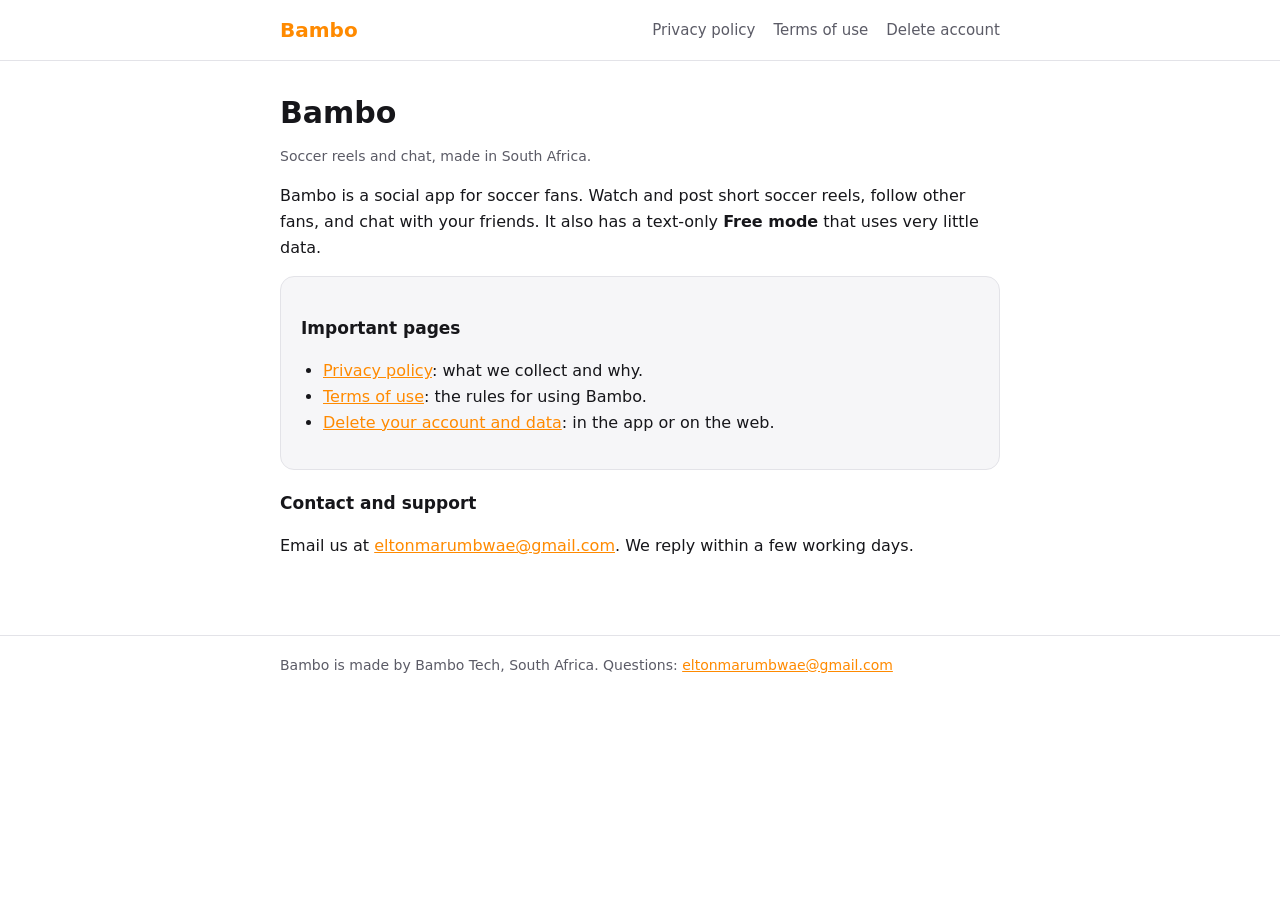
==== index.html @ 878d2122 "Add files via upload" ====
<!doctype html>
<html lang="en"><head>
<meta charset="utf-8">
<meta name="viewport" content="width=device-width, initial-scale=1">
<title>Bambo | Bambo</title>
<meta name="description" content="Bambo for the Bambo app.">
<link rel="stylesheet" href="style.css">
</head><body>
<header><div class="bar">
<a class="brand" href="index.html">Bambo</a>
<a class="nav" href="privacy.html">Privacy policy</a>
<a class="nav" href="terms.html">Terms of use</a>
<a class="nav" href="delete-account.html">Delete account</a>
</div></header>
<main>
<h1>Bambo</h1>
<p class="muted">Soccer reels and chat, made in South Africa.</p>
<p>Bambo is a social app for soccer fans. Watch and post short soccer reels, follow other fans, and chat with your friends. It also has a text-only <b>Free mode</b> that uses very little data.</p>
<div class="card">
<h3>Important pages</h3>
<ul>
<li><a href="privacy.html">Privacy policy</a>: what we collect and why.</li>
<li><a href="terms.html">Terms of use</a>: the rules for using Bambo.</li>
<li><a href="delete-account.html">Delete your account and data</a>: in the app or on the web.</li>
</ul>
</div>
<h3>Contact and support</h3>
<p>Email us at <a href="mailto:eltonmarumbwae@gmail.com">eltonmarumbwae@gmail.com</a>. We reply within a few working days.</p>
</main>
<footer><div>Bambo is made by Bambo Tech, South Africa. Questions: <a href="mailto:eltonmarumbwae@gmail.com">eltonmarumbwae@gmail.com</a></div></footer>

</body></html>
---- style.css ----
:root { --bg:#ffffff; --card:#f6f6f8; --text:#16161a; --sub:#5b5b66; --line:#e3e3e8; --orange:#ff8a00; --danger:#d63031; }
@media (prefers-color-scheme: dark) { :root { --bg:#0e0e10; --card:#1a1a1e; --text:#f3f3f5; --sub:#a4a4b0; --line:#2b2b32; } }
* { box-sizing: border-box; }
html { -webkit-text-size-adjust: 100%; }
body { margin:0; font-family: system-ui,-apple-system,"Segoe UI",Roboto,Arial,sans-serif; background:var(--bg); color:var(--text); line-height:1.6; }
header { border-bottom:1px solid var(--line); }
.bar { max-width:760px; margin:0 auto; padding:14px 20px; display:flex; flex-wrap:wrap; gap:8px 18px; align-items:center; }
.brand { font-weight:800; font-size:20px; color:var(--orange); text-decoration:none; margin-right:auto; }
.bar a.nav { color:var(--sub); text-decoration:none; font-size:15px; }
.bar a.nav:hover { color:var(--text); }
main { max-width:760px; margin:0 auto; padding:28px 20px 60px; }
h1 { font-size:30px; line-height:1.2; margin:6px 0 4px; }
h2 { font-size:21px; margin:34px 0 6px; }
h3 { font-size:17px; margin:20px 0 4px; }
p, li { color:var(--text); }
.muted { color:var(--sub); font-size:14px; }
a { color:var(--orange); }
ul { padding-left:22px; }
.card { background:var(--card); border:1px solid var(--line); border-radius:14px; padding:18px 20px; margin:16px 0; }
table { width:100%; border-collapse:collapse; margin:10px 0; font-size:15px; }
th, td { text-align:left; padding:9px 10px; border-bottom:1px solid var(--line); vertical-align:top; }
th { color:var(--sub); font-weight:600; }
label { display:block; margin:12px 0 4px; font-weight:600; }
input[type=email], input[type=password], input[type=text] { width:100%; padding:12px; font-size:16px; border-radius:10px; border:1px solid var(--line); background:var(--bg); color:var(--text); }
button { margin-top:16px; padding:13px 20px; font-size:16px; font-weight:700; border:0; border-radius:26px; background:var(--danger); color:#fff; cursor:pointer; }
button[disabled] { opacity:.5; cursor:not-allowed; }
.row { display:flex; gap:10px; align-items:flex-start; margin-top:12px; }
.row input { margin-top:5px; }
#msg { margin-top:14px; font-weight:600; }
.ok { color:#1a9a4a; } .bad { color:var(--danger); }
footer { border-top:1px solid var(--line); color:var(--sub); font-size:14px; }
footer div { max-width:760px; margin:0 auto; padding:18px 20px; }
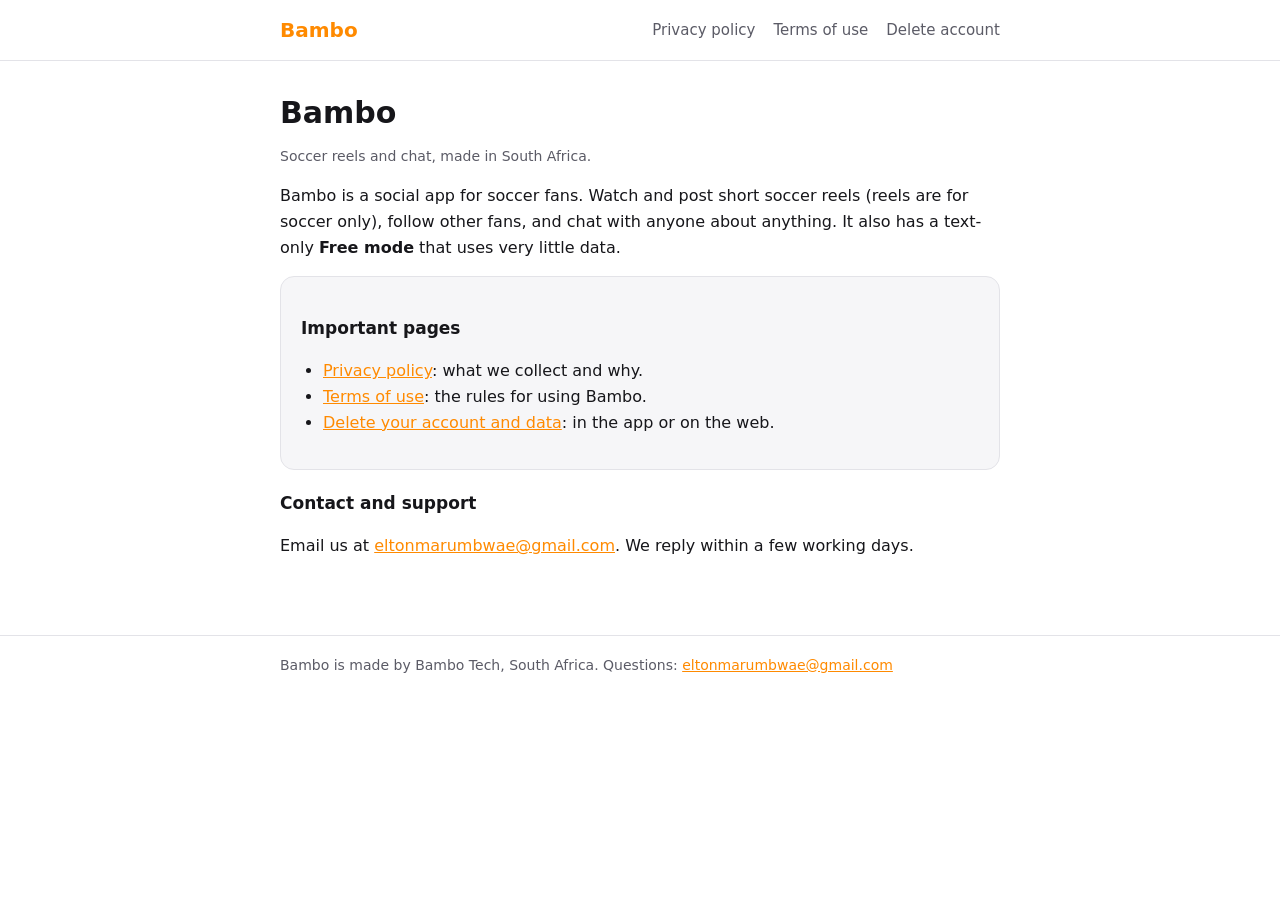
==== commit 7b4be1d8: "Add files via upload" ====
--- a/index.html
+++ b/index.html
@@ -2,8 +2,8 @@
 <html lang="en"><head>
 <meta charset="utf-8">
 <meta name="viewport" content="width=device-width, initial-scale=1">
-<title>Bambo | Bambo</title>
-<meta name="description" content="Bambo for the Bambo app.">
+<title>Bambo: soccer reels and chat</title>
+<meta name="description" content="Bambo is a social app for soccer fans: short soccer reels and chat.">
 <link rel="stylesheet" href="style.css">
 </head><body>
 <header><div class="bar">
@@ -15,7 +15,7 @@
 <main>
 <h1>Bambo</h1>
 <p class="muted">Soccer reels and chat, made in South Africa.</p>
-<p>Bambo is a social app for soccer fans. Watch and post short soccer reels, follow other fans, and chat with your friends. It also has a text-only <b>Free mode</b> that uses very little data.</p>
+<p>Bambo is a social app for soccer fans. Watch and post short soccer reels (reels are for soccer only), follow other fans, and chat with anyone about anything. It also has a text-only <b>Free mode</b> that uses very little data.</p>
 <div class="card">
 <h3>Important pages</h3>
 <ul>
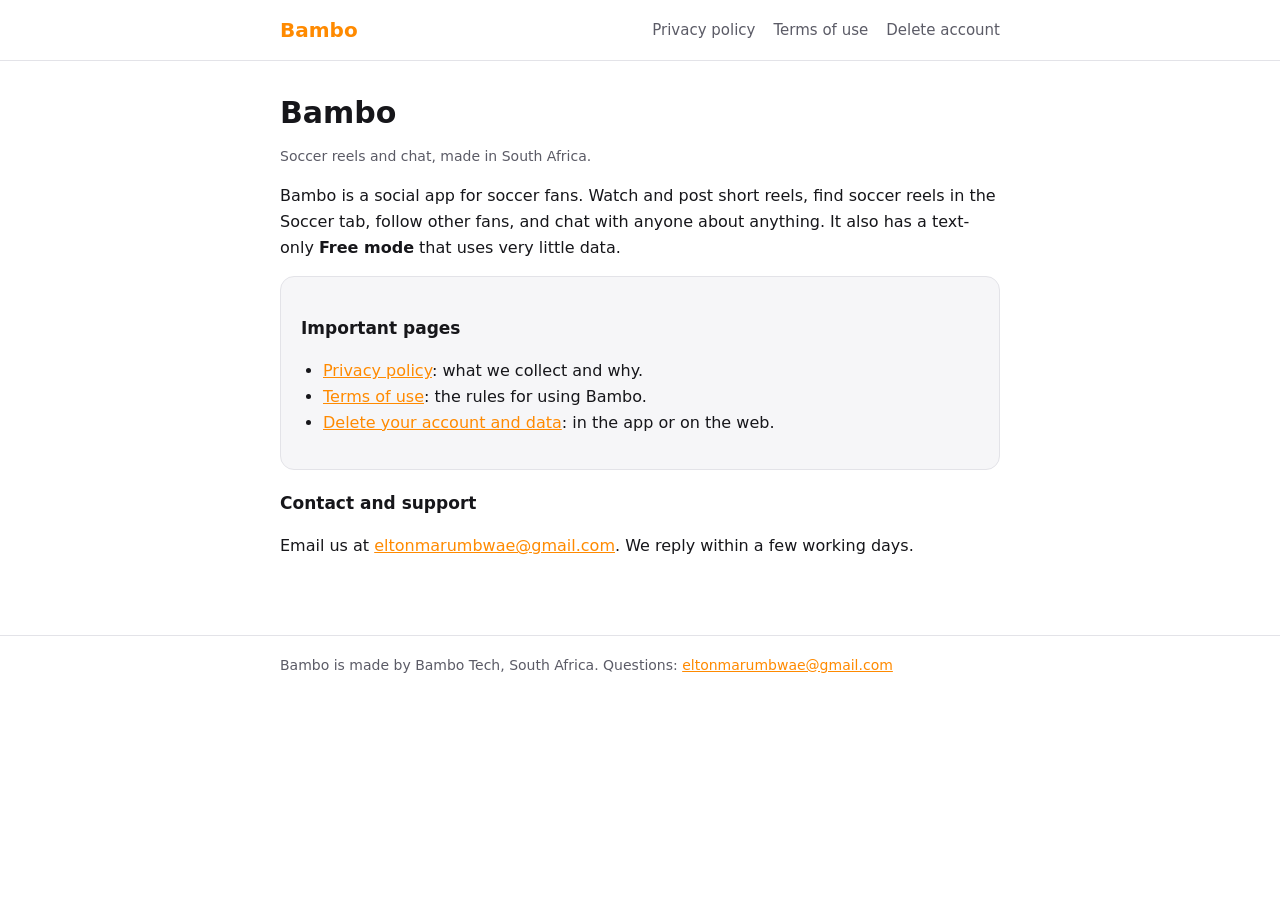
==== commit 2b312518: "Add files via upload" ====
--- a/index.html
+++ b/index.html
@@ -15,7 +15,7 @@
 <main>
 <h1>Bambo</h1>
 <p class="muted">Soccer reels and chat, made in South Africa.</p>
-<p>Bambo is a social app for soccer fans. Watch and post short soccer reels (reels are for soccer only), follow other fans, and chat with anyone about anything. It also has a text-only <b>Free mode</b> that uses very little data.</p>
+<p>Bambo is a social app for soccer fans. Watch and post short reels, find soccer reels in the Soccer tab, follow other fans, and chat with anyone about anything. It also has a text-only <b>Free mode</b> that uses very little data.</p>
 <div class="card">
 <h3>Important pages</h3>
 <ul>
